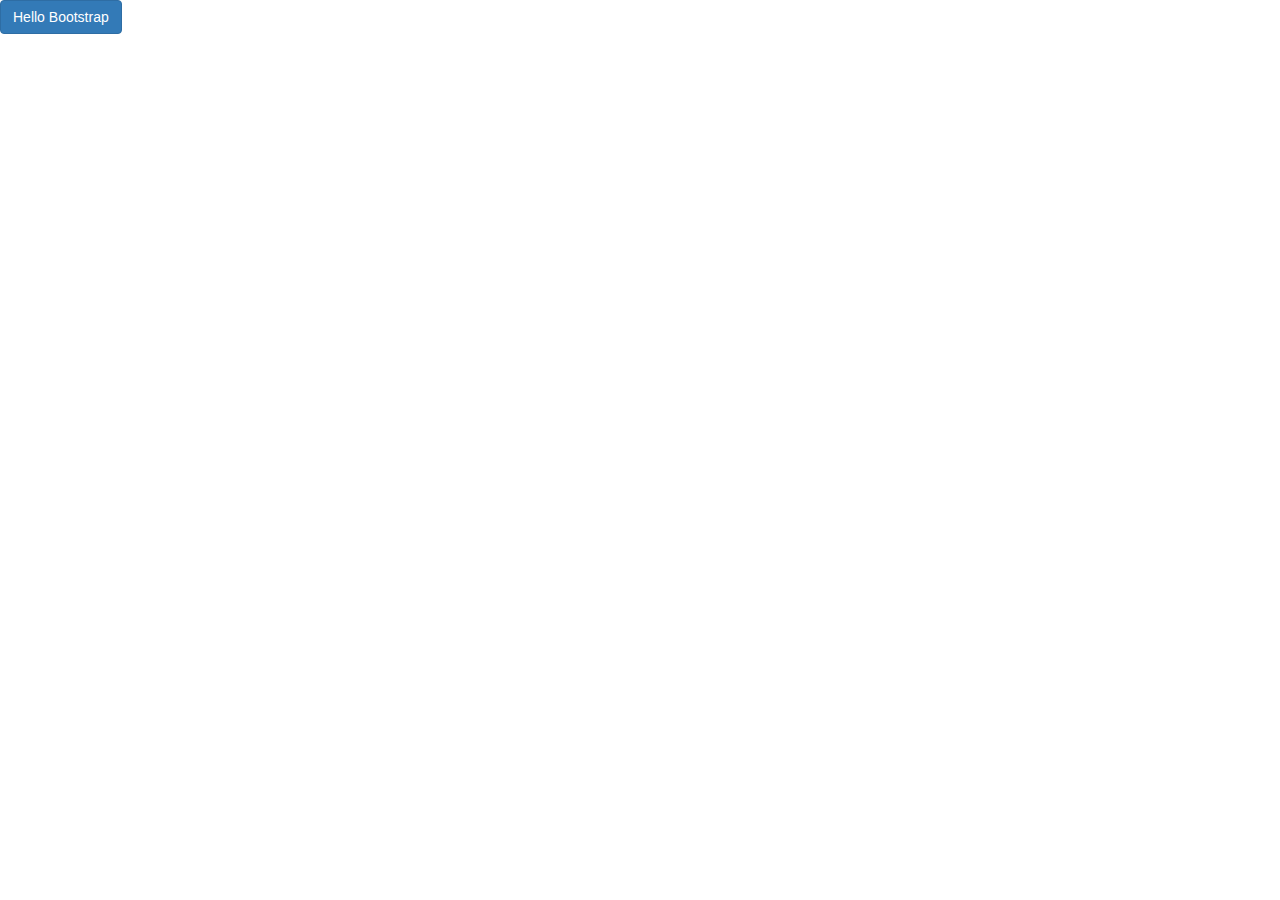
==== index1.html @ f57a7942 "First commit" ====
<!doctype html>
<html class="no-js" lang="">
    <head>
        <meta charset="utf-8">
        <meta http-equiv="x-ua-compatible" content="ie=edge">
        <title></title>
        <meta name="description" content="">
        <meta name="viewport" content="width=device-width, initial-scale=1">

        <link rel="apple-touch-icon" href="apple-touch-icon.png">
        <!-- Place favicon.ico in the root directory -->

        <link rel="stylesheet" href="css/normalize.css">
        <link rel="stylesheet" href="css/main.css">

        <link rel="stylesheet" href="bower_components/bootstrap/dist/css/bootstrap.min.css">

        <script src="js/vendor/modernizr-2.8.3.min.js"></script>
    </head>
    <body>
        <!--[if lt IE 8]>
            <p class="browserupgrade">You are using an <strong>outdated</strong> browser. Please <a href="http://browsehappy.com/">upgrade your browser</a> to improve your experience.</p>
        <![endif]-->

        <!-- Add your site or application content here -->
        <button class="btn btn-primary">Hello Bootstrap</button>

        <script src="https://code.jquery.com/jquery-1.12.0.min.js"></script>
        <script>window.jQuery || document.write('<script src="js/vendor/jquery-1.12.0.min.js"><\/script>')</script>
        <script src="js/plugins.js"></script>
        <script src="js/main.js"></script>

        <!-- Google Analytics: change UA-XXXXX-X to be your site's ID. -->
        <script>
            (function(b,o,i,l,e,r){b.GoogleAnalyticsObject=l;b[l]||(b[l]=
            function(){(b[l].q=b[l].q||[]).push(arguments)});b[l].l=+new Date;
            e=o.createElement(i);r=o.getElementsByTagName(i)[0];
            e.src='https://www.google-analytics.com/analytics.js';
            r.parentNode.insertBefore(e,r)}(window,document,'script','ga'));
            ga('create','UA-XXXXX-X','auto');ga('send','pageview');
        </script>
    </body>
</html>
---- css/main.css ----
/*! HTML5 Boilerplate v5.3.0 | MIT License | https://html5boilerplate.com/ */

/*
 * What follows is the result of much research on cross-browser styling.
 * Credit left inline and big thanks to Nicolas Gallagher, Jonathan Neal,
 * Kroc Camen, and the H5BP dev community and team.
 */

/* ==========================================================================
   Base styles: opinionated defaults
   ========================================================================== */

html {
    color: #222;
    font-size: 1em;
    line-height: 1.4;
}

/*
 * Remove text-shadow in selection highlight:
 * https://twitter.com/miketaylr/status/12228805301
 *
 * These selection rule sets have to be separate.
 * Customize the background color to match your design.
 */

::-moz-selection {
    background: #b3d4fc;
    text-shadow: none;
}

::selection {
    background: #b3d4fc;
    text-shadow: none;
}

/*
 * A better looking default horizontal rule
 */

hr {
    display: block;
    height: 1px;
    border: 0;
    border-top: 1px solid #ccc;
    margin: 1em 0;
    padding: 0;
}

/*
 * Remove the gap between audio, canvas, iframes,
 * images, videos and the bottom of their containers:
 * https://github.com/h5bp/html5-boilerplate/issues/440
 */

audio,
canvas,
iframe,
img,
svg,
video {
    vertical-align: middle;
}

/*
 * Remove default fieldset styles.
 */

fieldset {
    border: 0;
    margin: 0;
    padding: 0;
}

/*
 * Allow only vertical resizing of textareas.
 */

textarea {
    resize: vertical;
}

/* ==========================================================================
   Browser Upgrade Prompt
   ========================================================================== */

.browserupgrade {
    margin: 0.2em 0;
    background: #ccc;
    color: #000;
    padding: 0.2em 0;
}

/* ==========================================================================
   Author's custom styles
   ========================================================================== */

















/* ==========================================================================
   Helper classes
   ========================================================================== */

/*
 * Hide visually and from screen readers
 */

.hidden {
    display: none !important;
}

/*
 * Hide only visually, but have it available for screen readers:
 * http://snook.ca/archives/html_and_css/hiding-content-for-accessibility
 */

.visuallyhidden {
    border: 0;
    clip: rect(0 0 0 0);
    height: 1px;
    margin: -1px;
    overflow: hidden;
    padding: 0;
    position: absolute;
    width: 1px;
}

/*
 * Extends the .visuallyhidden class to allow the element
 * to be focusable when navigated to via the keyboard:
 * https://www.drupal.org/node/897638
 */

.visuallyhidden.focusable:active,
.visuallyhidden.focusable:focus {
    clip: auto;
    height: auto;
    margin: 0;
    overflow: visible;
    position: static;
    width: auto;
}

/*
 * Hide visually and from screen readers, but maintain layout
 */

.invisible {
    visibility: hidden;
}

/*
 * Clearfix: contain floats
 *
 * For modern browsers
 * 1. The space content is one way to avoid an Opera bug when the
 *    `contenteditable` attribute is included anywhere else in the document.
 *    Otherwise it causes space to appear at the top and bottom of elements
 *    that receive the `clearfix` class.
 * 2. The use of `table` rather than `block` is only necessary if using
 *    `:before` to contain the top-margins of child elements.
 */

.clearfix:before,
.clearfix:after {
    content: " "; /* 1 */
    display: table; /* 2 */
}

.clearfix:after {
    clear: both;
}

/* ==========================================================================
   EXAMPLE Media Queries for Responsive Design.
   These examples override the primary ('mobile first') styles.
   Modify as content requires.
   ========================================================================== */

@media only screen and (min-width: 35em) {
    /* Style adjustments for viewports that meet the condition */
}

@media print,
       (-webkit-min-device-pixel-ratio: 1.25),
       (min-resolution: 1.25dppx),
       (min-resolution: 120dpi) {
    /* Style adjustments for high resolution devices */
}

/* ==========================================================================
   Print styles.
   Inlined to avoid the additional HTTP request:
   http://www.phpied.com/delay-loading-your-print-css/
   ========================================================================== */

@media print {
    *,
    *:before,
    *:after,
    *:first-letter,
    *:first-line {
        background: transparent !important;
        color: #000 !important; /* Black prints faster:
                                   http://www.sanbeiji.com/archives/953 */
        box-shadow: none !important;
        text-shadow: none !important;
    }

    a,
    a:visited {
        text-decoration: underline;
    }

    a[href]:after {
        content: " (" attr(href) ")";
    }

    abbr[title]:after {
        content: " (" attr(title) ")";
    }

    /*
     * Don't show links that are fragment identifiers,
     * or use the `javascript:` pseudo protocol
     */

    a[href^="#"]:after,
    a[href^="javascript:"]:after {
        content: "";
    }

    pre,
    blockquote {
        border: 1px solid #999;
        page-break-inside: avoid;
    }

    /*
     * Printing Tables:
     * http://css-discuss.incutio.com/wiki/Printing_Tables
     */

    thead {
        display: table-header-group;
    }

    tr,
    img {
        page-break-inside: avoid;
    }

    img {
        max-width: 100% !important;
    }

    p,
    h2,
    h3 {
        orphans: 3;
        widows: 3;
    }

    h2,
    h3 {
        page-break-after: avoid;
    }
}
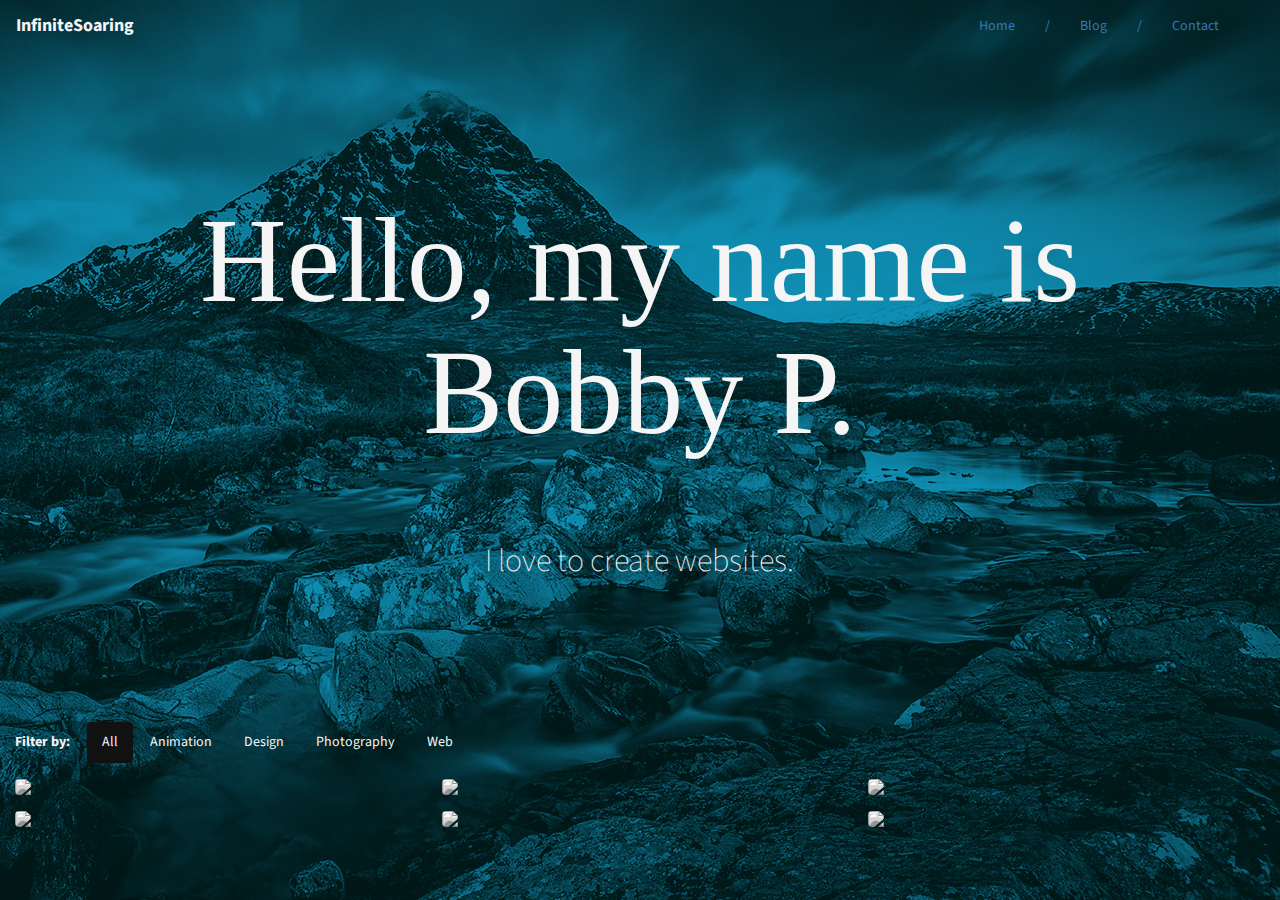
==== commit 8c838c9d: "Fixed the grid by adding zero margins to Figure" ====
--- a/index1.html
+++ b/index1.html
@@ -10,10 +10,11 @@
         <link rel="apple-touch-icon" href="apple-touch-icon.png">
         <!-- Place favicon.ico in the root directory -->
 
+        <link rel="stylesheet" href="bower_components/bootstrap/dist/css/bootstrap.min.css">
         <link rel="stylesheet" href="css/normalize.css">
-        <link rel="stylesheet" href="css/main.css">
+        <link rel="stylesheet" href="css/styles.css">
 
-        <link rel="stylesheet" href="bower_components/bootstrap/dist/css/bootstrap.min.css">
+
 
         <script src="js/vendor/modernizr-2.8.3.min.js"></script>
     </head>
@@ -22,11 +23,98 @@
             <p class="browserupgrade">You are using an <strong>outdated</strong> browser. Please <a href="http://browsehappy.com/">upgrade your browser</a> to improve your experience.</p>
         <![endif]-->
 
-        <!-- Add your site or application content here -->
-        <button class="btn btn-primary">Hello Bootstrap</button>
+        <nav class="navbar">
+            <div class="container-fluid">
+                <!-- Brand and toggle get grouped for better mobile display -->
+                <div class="navbar-header">
+                    <button type="button" class="navbar-toggle collapsed" data-toggle="collapse" data-target="#bs-example-navbar-collapse-1">
+                        <span class="sr-only">Toggle navigation</span>
+                        <span class="icon-bar"></span>
+                        <span class="icon-bar"></span>
+                        <span class="icon-bar"></span>
+                    </button>
+                    <a class="navbar-brand" href="#">InfiniteSoaring</a>
+                </div>
 
-        <script src="https://code.jquery.com/jquery-1.12.0.min.js"></script>
-        <script>window.jQuery || document.write('<script src="js/vendor/jquery-1.12.0.min.js"><\/script>')</script>
+                <!-- Collect the nav links, forms, and other content for toggling -->
+                <div class="collapse navbar-collapse" id="bs-example-navbar-collapse-1">
+                    <ul class="nav navbar-nav navbar-right">
+                        <li><a href="#">Home</a></li>
+                        <li><a href="#">Blog</a></li>
+                        <li><a href="#">Contact</a></li>
+                    </ul>
+                </div><!-- /.navbar-collapse -->
+            </div><!-- /.container-fluid -->
+        </nav>
+
+        <div class="container-fluid text-center">
+            <div class="jumbotron">
+                <div class="row">
+                    <div class="col-md-10 col-md-offset-1">
+                        <h1>Hello, my name is Bobby P.</h1>
+                        <p class="lead">
+                            I love to create websites.
+                        </p>
+                    </div>
+                </div>
+            </div>
+        </div>
+
+        <div class="container-fluid filterable-portfolio">
+            <div class="row">
+                <div class="col-md-12">
+
+                    <ul class="nav nav-pills">
+                        <li class="portfolio-title">Filter by:</li>
+                        <li role="presentation" class="active"><a href="#">All</a></li>
+                        <li role="presentation"><a href="#">Animation</a></li>
+                        <li role="presentation"><a href="#">Design</a></li>
+                        <li role="presentation"><a href="#">Photography</a></li>
+                        <li role="presentation"><a href="#">Web</a></li>
+                    </ul>
+
+                </div>
+            </div>
+
+            <div class="row portfolio-items">
+                <figure class="portfolio-item col-sm-4">
+                    <a href="#">
+                        <img src="http://placekitten.com/700/400" class="img-responsive">
+                    </a>
+                </figure>
+                <figure class="portfolio-item col-sm-4">
+                    <a href="#">
+                        <img src="http://placekitten.com/701/400" class="img-responsive">
+                    </a>
+                </figure>
+                <figure class="portfolio-item col-sm-4">
+                    <a href="#">
+                        <img src="http://placekitten.com/700/400" class="img-responsive">
+                    </a>
+                </figure>
+                <figure class="portfolio-item col-sm-4">
+                    <a href="#">
+                        <img src="http://placekitten.com/701/400" class="img-responsive">
+                    </a>
+                </figure>
+                <figure class="portfolio-item col-sm-4">
+                    <a href="#">
+                        <img src="http://placekitten.com/700/400" class="img-responsive">
+                    </a>
+                </figure>
+                <figure class="portfolio-item col-sm-4">
+                    <a href="#">
+                        <img src="http://placekitten.com/701/400" class="img-responsive">
+                    </a>
+                </figure>
+            </div>
+
+        </div>
+
+
+        <script src="//ajax.googleapis.com/ajax/libs/jquery/1.10.2/jquery.min.js"></script>
+        <script>window.jQuery || document.write('<script src="js/vendor/jquery-1.10.2.min.js"><\/script>')</script>
+        <script src="bower_components/bootstrap/dist/js/bootstrap.min.js"></script>
         <script src="js/plugins.js"></script>
         <script src="js/main.js"></script>
 
--- a/css/styles.css
+++ b/css/styles.css
@@ -0,0 +1,139 @@
+@import 'main.css';
+@import url(http://fonts.googleapis.com/css?family=Source+Sans+Pro:300,400,700);
+@import url(http://fonts.googleapis.com/css?family=Abril+Fatface);
+
+html{
+    background: #222 url(../img/BG-Blue.jpg) bottom right no-repeat;
+    height: 100%;
+    background-attachment: fixed;
+    overflow-y: scroll;
+}
+
+body {
+    background: none;
+    line-height: 1.5;
+    color: #f5f5f5;
+    font-family: 'Source Sans Pro', sans-serif;
+}
+
+h1, h2, h3, h4, h5, h6 {
+    font-family: 'Abil Fatface', cursive;
+    margin-top: 0;
+}
+
+p {
+    margin-bottom: 1rem;
+}
+
+.navbar-brand, .navbar-nav>li>a:hover {
+    color: #f5f5f5;
+    font-weight: bold;
+    background: none;
+}
+
+.navbar-nav>li>a:after {
+    content: '/';
+    margin-left: 30px;
+}
+
+.navbar-nav > li:last-child > a:after {
+    content: '';
+}
+
+.navbar-toggle {
+    background: #111;
+}
+
+.navbar-toggle .icon-bar {
+    background: #f5f5f5;
+}
+
+@media (max-width: 768px) {
+    .navbar-nav>li>a:after {
+        content: '';
+    }
+    .navbar-nav>li>a {
+        background: #111;
+        border-radius: 4px;
+        margin-bottom: 3px;
+    }
+}
+
+.container .jumbotron, .container-fluid .jumbotron {
+    padding-left: 0;
+    padding-right: 0;
+}
+
+.jumbotron {
+    background: none;
+    margin-top: 75px;
+    margin-bottom: 75px;
+}
+
+.jumbotron h1 {
+    font-size: 120px;
+}
+
+.jumbotron .lead {
+    font-size: 32px;
+}
+
+@media (max-width: 992px) {
+    .jumbotron h1 {
+        font-size: 72px;
+    }
+}
+
+@media (max-width: 768px) {
+    .jumbotron h1 {
+        font-size: 40px;
+    }
+    .jumbotron .lead {
+        font-size: 20px;
+    }
+}
+
+.portfolio-title {
+    padding: 10px 15px 10px 0;
+    font-weight: bold;
+}
+
+.nav-pills>li.active>a, .nav-pills>li.active>a:hover, .nav-pills>li.active>a:focus {
+    background: #111;
+    color: #f5f5f5;
+}
+
+.nav-pills a {
+    color: #f5f5f5;
+    margin-bottom: 1rem;
+}
+
+.nav>li>a:hover, .nav>li>a:focus {
+    background: none;
+}
+
+.portfolio-item {
+    margin-bottom: 1rem;
+    margin-left: 0;
+    margin-right: 0;
+}
+
+.portfolio-item img {
+    -webkit-filter: grayscale(100%);
+    filter: grayscale(100%);
+    border-radius: 4px;
+}
+
+.portfolio-item:hover img {
+    -webkit-filter: grayscale(50%);
+    filter: grayscale(50%);
+}
+
+
+.filterable-portfolio {
+    margin-bottom: 3rem;
+}
+
+figure {
+    margin: 0px;
+}